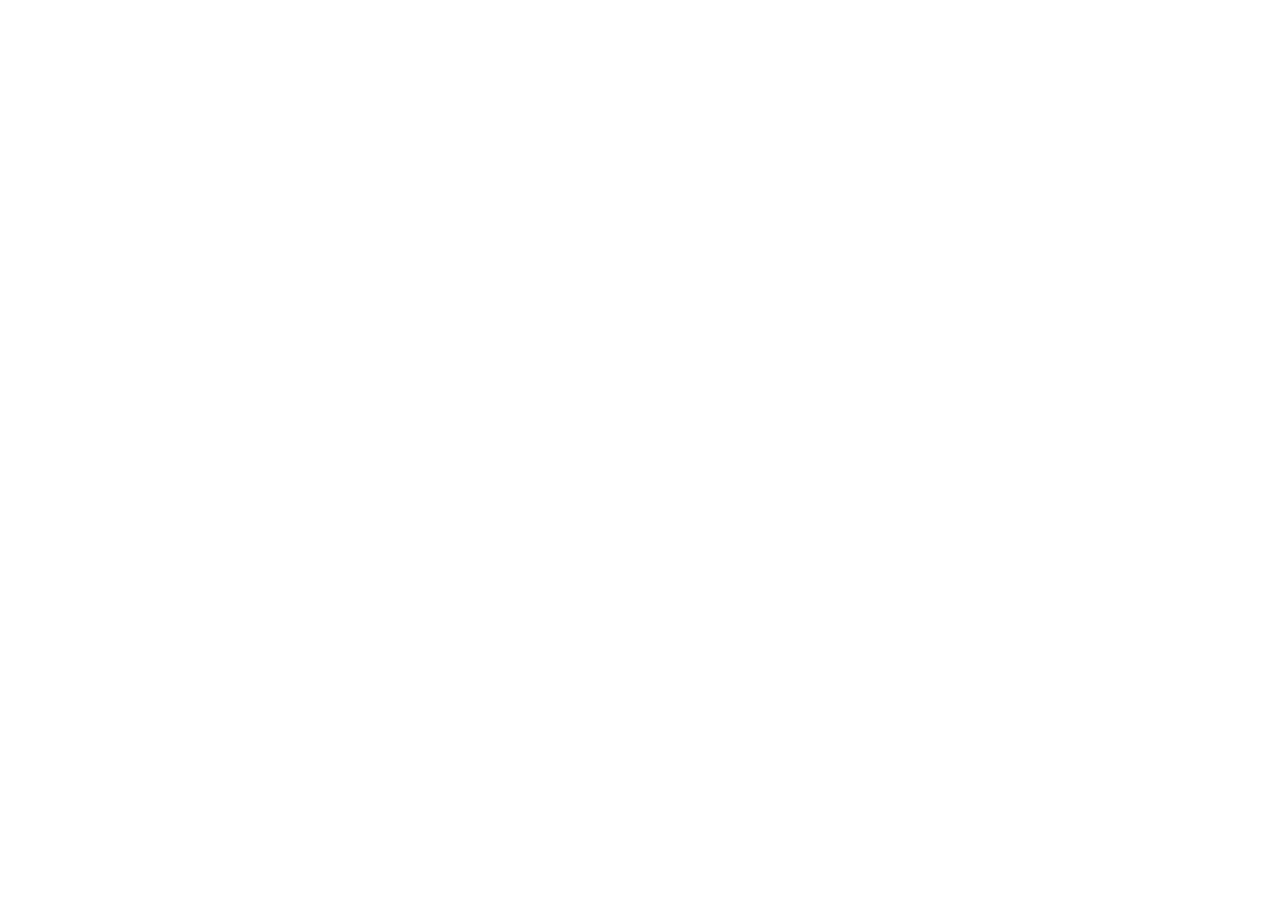
==== docs/index.html @ fac37555 "docs folder commit" ====
<!doctype html>
<html lang="en">
<head>
  <meta charset="utf-8">
  <title>AbcSaloon</title>
  <base href="/alamsaloon/">
  <meta name="viewport" content="width=device-width, initial-scale=1">
  <link rel="icon" type="image/x-icon" href="favicon.ico">
<link rel="stylesheet" href="styles.6663e43b3fcdd9073d50.css"></head>
<body>
  <app-root></app-root>
<script src="runtime.7b63b9fd40098a2e8207.js" defer></script><script src="polyfills.94daefd414b8355106ab.js" defer></script><script src="scripts.2fc555259bcabb0c678d.js" defer></script><script src="main.8285ac4e8484bbb93c33.js" defer></script></body>
</html>
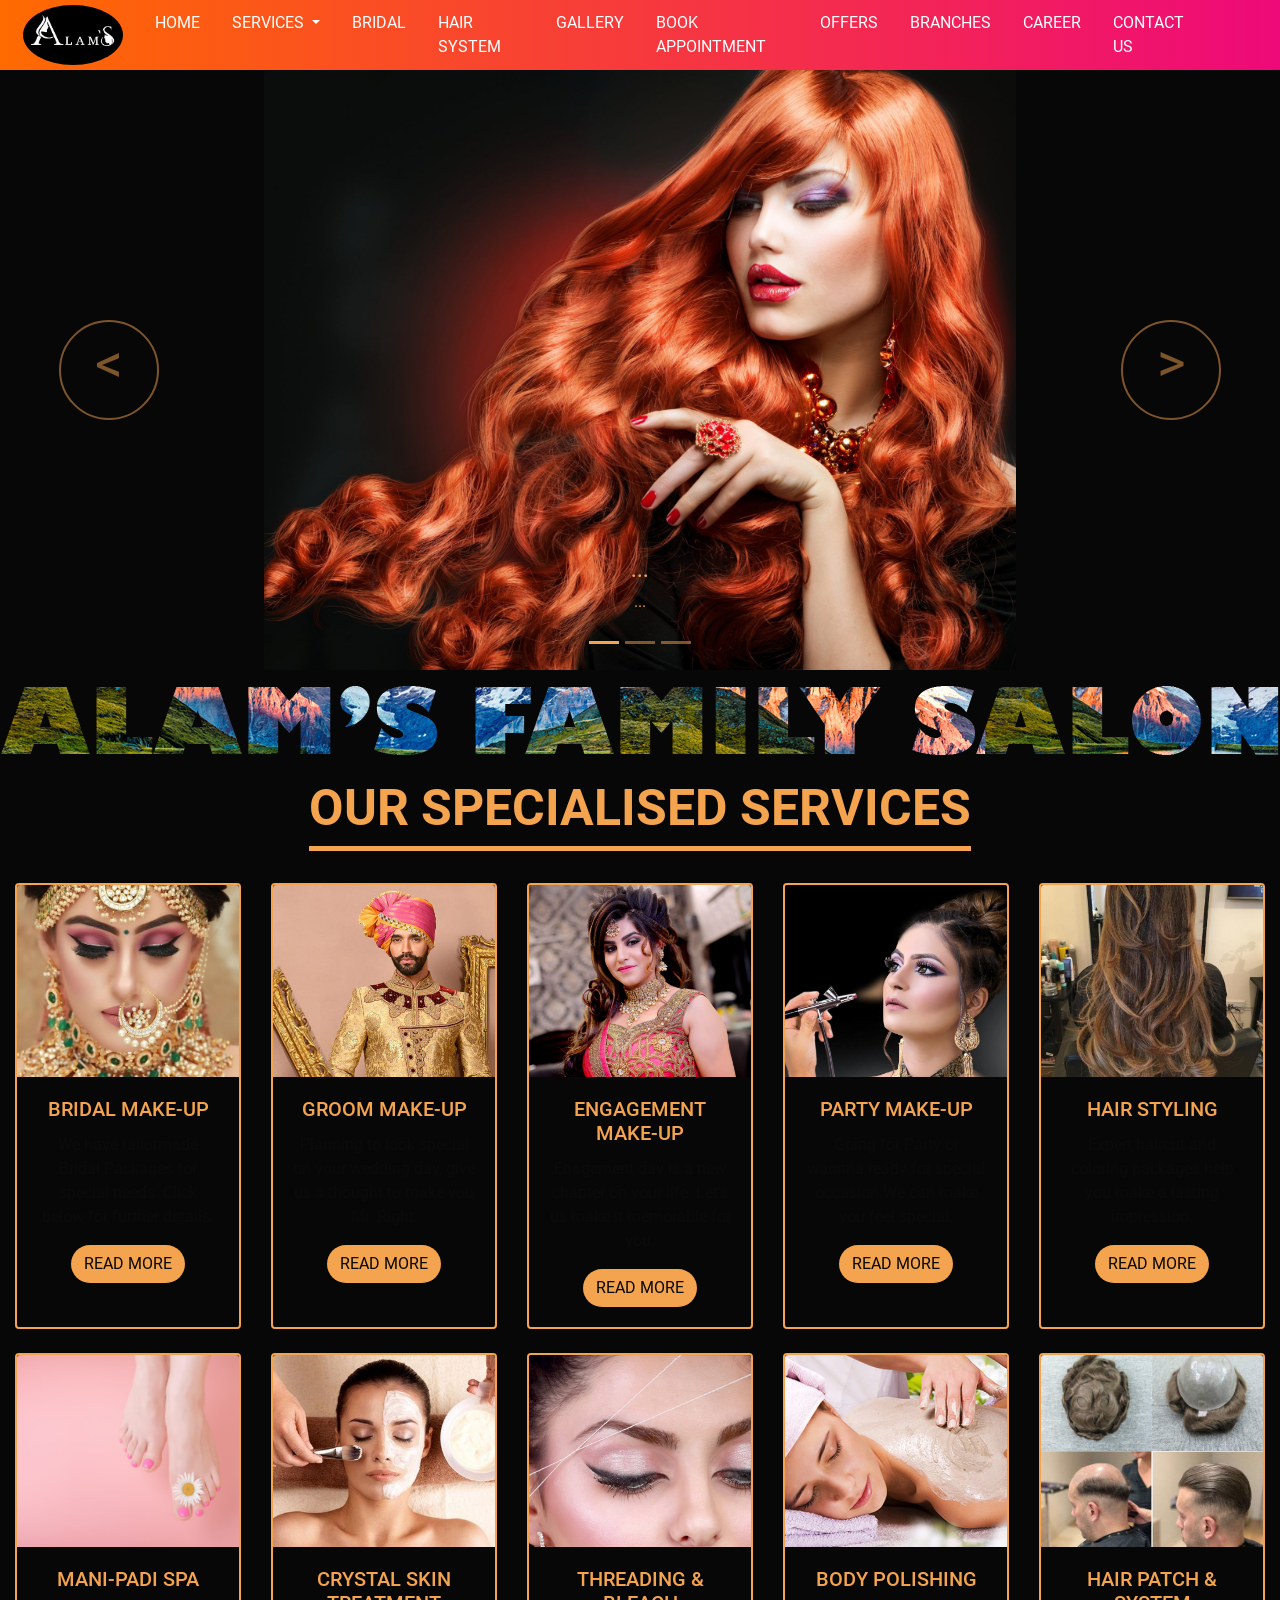
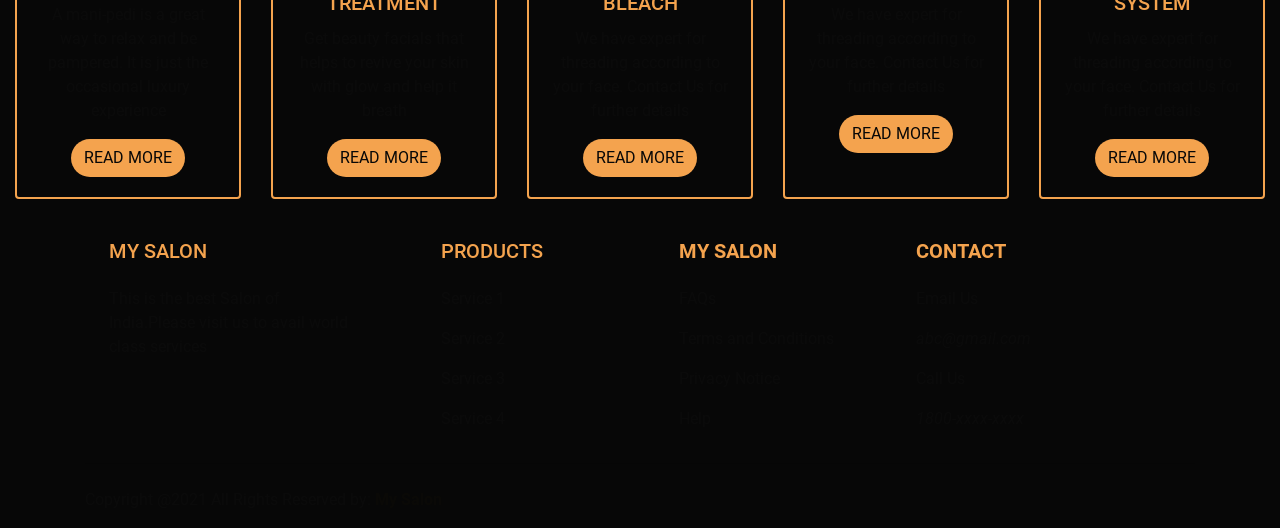
==== commit 147c40e5: "dummy" ====
--- a/docs/index.html
+++ b/docs/index.html
@@ -3,7 +3,7 @@
 <head>
   <meta charset="utf-8">
   <title>AbcSaloon</title>
-  <base href="/alamsaloon/">
+  <base href="/">
   <meta name="viewport" content="width=device-width, initial-scale=1">
   <link rel="icon" type="image/x-icon" href="favicon.ico">
 <link rel="stylesheet" href="styles.6663e43b3fcdd9073d50.css"></head>
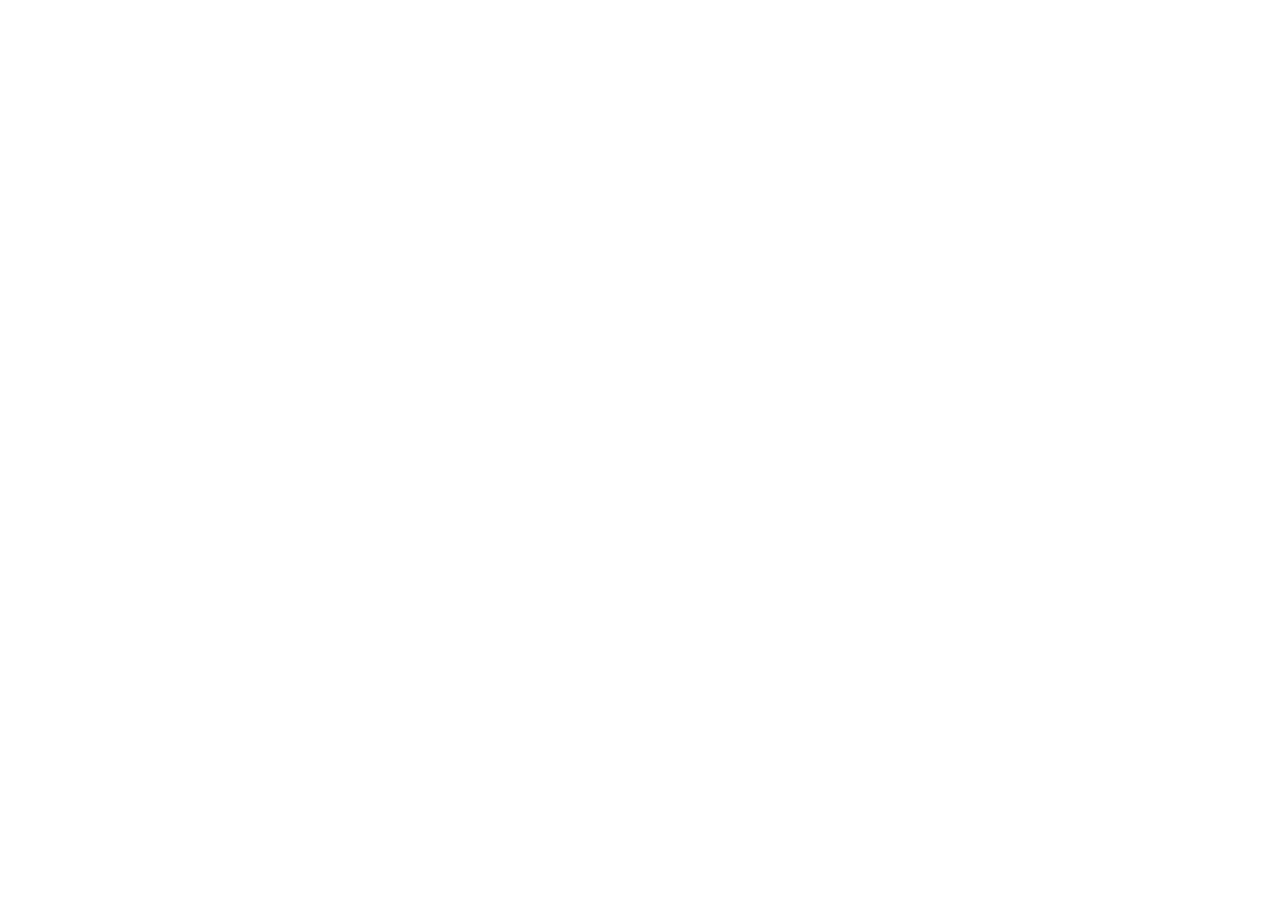
==== commit 04d1b056: "undo" ====
--- a/docs/index.html
+++ b/docs/index.html
@@ -3,7 +3,7 @@
 <head>
   <meta charset="utf-8">
   <title>AbcSaloon</title>
-  <base href="/">
+  <base href="/alamsaloon/">
   <meta name="viewport" content="width=device-width, initial-scale=1">
   <link rel="icon" type="image/x-icon" href="favicon.ico">
 <link rel="stylesheet" href="styles.6663e43b3fcdd9073d50.css"></head>
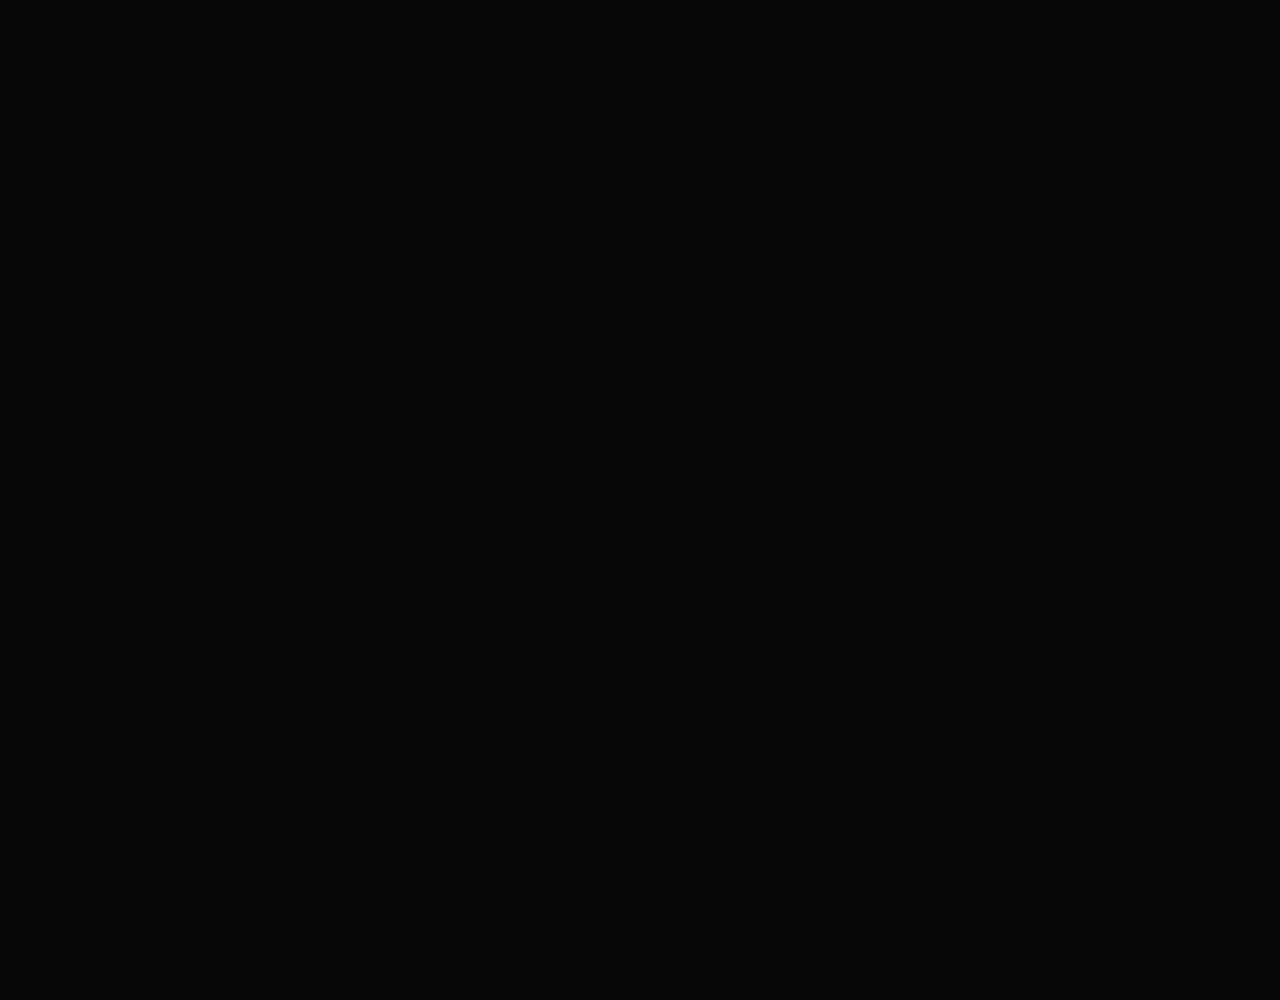
==== commit f1f9daab: "deployurl testing" ====
--- a/docs/index.html
+++ b/docs/index.html
@@ -6,8 +6,8 @@
   <base href="/alamsaloon/">
   <meta name="viewport" content="width=device-width, initial-scale=1">
   <link rel="icon" type="image/x-icon" href="favicon.ico">
-<link rel="stylesheet" href="styles.6663e43b3fcdd9073d50.css"></head>
+<link rel="stylesheet" href="https://satkool007.github.io/alamsaloon/styles.6663e43b3fcdd9073d50.css"></head>
 <body>
   <app-root></app-root>
-<script src="runtime.7b63b9fd40098a2e8207.js" defer></script><script src="polyfills.94daefd414b8355106ab.js" defer></script><script src="scripts.2fc555259bcabb0c678d.js" defer></script><script src="main.8285ac4e8484bbb93c33.js" defer></script></body>
+<script src="https://satkool007.github.io/alamsaloon/runtime.5901ef0b042b767cdd5e.js" defer></script><script src="https://satkool007.github.io/alamsaloon/polyfills.94daefd414b8355106ab.js" defer></script><script src="https://satkool007.github.io/alamsaloon/scripts.2fc555259bcabb0c678d.js" defer></script><script src="https://satkool007.github.io/alamsaloon/main.8285ac4e8484bbb93c33.js" defer></script></body>
 </html>
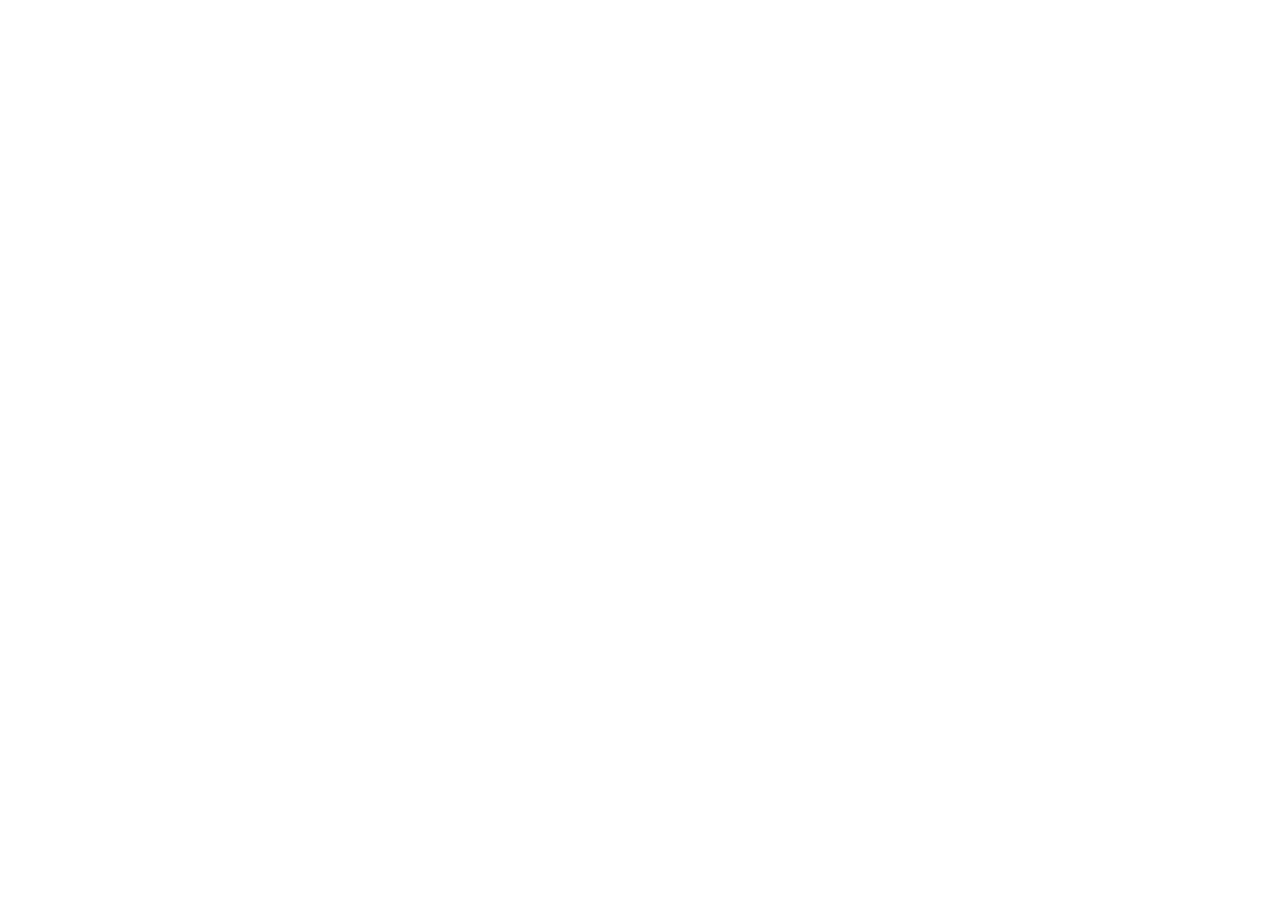
==== commit 6fd5daf6: "deployurl testing revert" ====
--- a/docs/index.html
+++ b/docs/index.html
@@ -6,8 +6,8 @@
   <base href="/alamsaloon/">
   <meta name="viewport" content="width=device-width, initial-scale=1">
   <link rel="icon" type="image/x-icon" href="favicon.ico">
-<link rel="stylesheet" href="https://satkool007.github.io/alamsaloon/styles.6663e43b3fcdd9073d50.css"></head>
+<link rel="stylesheet" href="/alamsaloon/styles.6663e43b3fcdd9073d50.css"></head>
 <body>
   <app-root></app-root>
-<script src="https://satkool007.github.io/alamsaloon/runtime.5901ef0b042b767cdd5e.js" defer></script><script src="https://satkool007.github.io/alamsaloon/polyfills.94daefd414b8355106ab.js" defer></script><script src="https://satkool007.github.io/alamsaloon/scripts.2fc555259bcabb0c678d.js" defer></script><script src="https://satkool007.github.io/alamsaloon/main.8285ac4e8484bbb93c33.js" defer></script></body>
+<script src="/alamsaloon/runtime.9f4f94c3da5581912926.js" defer></script><script src="/alamsaloon/polyfills.94daefd414b8355106ab.js" defer></script><script src="/alamsaloon/scripts.2fc555259bcabb0c678d.js" defer></script><script src="/alamsaloon/main.8285ac4e8484bbb93c33.js" defer></script></body>
 </html>
